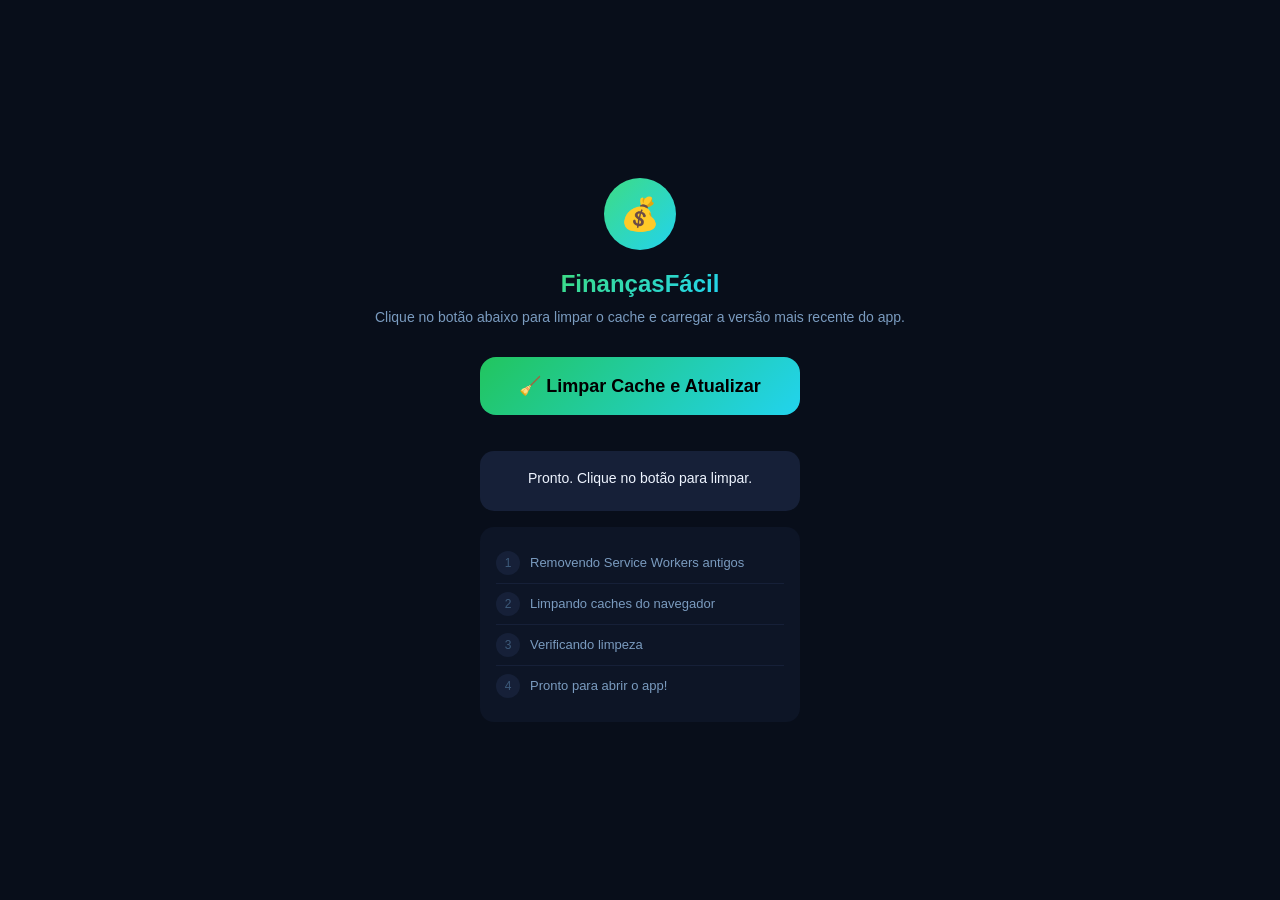
==== limpar.html @ 9d1f77fa "Add files via upload" ====
<!DOCTYPE html>
<html lang="pt-BR">
<head>
<meta charset="UTF-8"/>
<meta name="viewport" content="width=device-width, initial-scale=1.0"/>
<title>Limpar Cache — FinançasFácil</title>
<style>
*{box-sizing:border-box;margin:0;padding:0}
body{font-family:-apple-system,BlinkMacSystemFont,'Segoe UI',sans-serif;background:#080e1a;color:#eef4ff;min-height:100vh;display:flex;flex-direction:column;align-items:center;justify-content:center;padding:24px;text-align:center}
.logo{width:72px;height:72px;background:linear-gradient(135deg,#3ddc84,#22d3ee);border-radius:50%;display:flex;align-items:center;justify-content:center;font-size:32px;margin:0 auto 20px}
h1{font-size:24px;font-weight:800;background:linear-gradient(135deg,#3ddc84,#22d3ee);-webkit-background-clip:text;-webkit-text-fill-color:transparent;margin-bottom:8px}
p{color:#7a9bbf;font-size:14px;line-height:1.6;margin-bottom:28px}
.btn{display:block;width:100%;max-width:320px;background:linear-gradient(135deg,#22c55e,#22d3ee);color:#000;border:none;border-radius:16px;padding:18px;font-size:18px;font-weight:800;cursor:pointer;margin:0 auto 12px;font-family:inherit}
.btn2{display:block;width:100%;max-width:320px;background:transparent;color:#7a9bbf;border:1px solid #1c2d45;border-radius:16px;padding:14px;font-size:14px;cursor:pointer;margin:0 auto;font-family:inherit;text-decoration:none}
.status{margin-top:24px;padding:16px;background:#162038;border-radius:14px;font-size:14px;min-height:60px;max-width:320px;width:100%;line-height:1.6}
.ok{color:#3ddc84}.err{color:#ff6b6b}.wait{color:#fbbf24}
.step{display:flex;align-items:center;gap:10px;padding:8px 0;font-size:13px;color:#7a9bbf;border-bottom:1px solid #162038}
.step:last-child{border-bottom:none}
.step-icon{width:24px;height:24px;border-radius:50%;display:flex;align-items:center;justify-content:center;font-size:12px;flex-shrink:0;background:#162038}
.step-icon.done{background:#0d2a18;color:#3ddc84}
.step-icon.doing{background:#1a2a0d;color:#fbbf24;animation:spin .8s linear infinite}
.step-icon.wait-s{background:#162038;color:#3d5a7a}
@keyframes spin{to{transform:rotate(360deg)}}
.steps-box{max-width:320px;width:100%;background:#0d1526;border-radius:14px;padding:16px;margin-top:16px}
</style>
</head>
<body>

<div class="logo">💰</div>
<h1>FinançasFácil</h1>
<p>Clique no botão abaixo para limpar o cache e carregar a versão mais recente do app.</p>

<button class="btn" onclick="limpar()" id="btnLimpar">🧹 Limpar Cache e Atualizar</button>
<a id="linkApp" class="btn2" href="#" style="display:none">→ Abrir FinançasFácil</a>

<div class="status" id="status">Aguardando...</div>

<div class="steps-box" id="stepsBox">
  <div class="step" id="s1"><div class="step-icon wait-s" id="i1">1</div><span>Removendo Service Workers antigos</span></div>
  <div class="step" id="s2"><div class="step-icon wait-s" id="i2">2</div><span>Limpando caches do navegador</span></div>
  <div class="step" id="s3"><div class="step-icon wait-s" id="i3">3</div><span>Verificando limpeza</span></div>
  <div class="step" id="s4"><div class="step-icon wait-s" id="i4">4</div><span>Pronto para abrir o app!</span></div>
</div>

<script>
// Detect app URL from current location or use default
function getAppUrl(){
  const loc = window.location.href;
  // If this page is in the same repo, app is in same folder
  const base = loc.replace('limpar.html','').replace('limpar','');
  return base + 'index.html';
}

function setStep(n, state, text){
  const icon = document.getElementById('i'+n);
  icon.className = 'step-icon ' + state;
  icon.textContent = state === 'done' ? '✓' : state === 'doing' ? '↻' : n;
  if(text) document.getElementById('status').innerHTML = '<span class="'+( state==='done'?'ok':state==='doing'?'wait':'err')+'">' + text + '</span>';
}

async function limpar(){
  const btn = document.getElementById('btnLimpar');
  btn.disabled = true;
  btn.textContent = '⏳ Limpando...';

  let ok1=false, ok2=false;

  // Step 1: Unregister all service workers
  setStep(1,'doing','Removendo Service Workers...');
  try{
    if('serviceWorker' in navigator){
      const regs = await navigator.serviceWorker.getRegistrations();
      await Promise.all(regs.map(r => r.unregister()));
      ok1 = true;
      setStep(1,'done', regs.length > 0 ? `✅ ${regs.length} Service Worker(s) removido(s)` : '✅ Nenhum SW encontrado (ok)');
    } else {
      setStep(1,'done','✅ Service Worker não suportado (ok)');
      ok1 = true;
    }
  }catch(e){
    setStep(1,'done','⚠️ SW: '+e.message);
    ok1 = true;
  }

  await sleep(400);

  // Step 2: Clear all caches
  setStep(2,'doing','Limpando caches...');
  try{
    if('caches' in window){
      const keys = await caches.keys();
      await Promise.all(keys.map(k => caches.delete(k)));
      ok2 = true;
      setStep(2,'done', keys.length > 0 ? `✅ ${keys.length} cache(s) limpo(s)` : '✅ Cache já estava vazio');
    } else {
      setStep(2,'done','✅ Cache API não disponível (ok)');
      ok2 = true;
    }
  }catch(e){
    setStep(2,'done','⚠️ Cache: '+e.message);
    ok2 = true;
  }

  await sleep(400);

  // Step 3: Verify
  setStep(3,'doing','Verificando...');
  await sleep(500);
  setStep(3,'done','✅ Verificação concluída');

  await sleep(300);

  // Step 4: Done
  setStep(4,'done','✅ Tudo limpo! App pronto.');
  document.getElementById('status').innerHTML = '<span class="ok">🎉 Cache limpo com sucesso!<br>Clique abaixo para abrir o app.</span>';

  btn.style.display = 'none';
  const link = document.getElementById('linkApp');
  link.href = getAppUrl();
  link.style.display = 'block';
  link.textContent = '→ Abrir FinançasFácil agora';
  link.style.background = 'linear-gradient(135deg,#22c55e,#22d3ee)';
  link.style.color = '#000';
  link.style.fontWeight = '800';
  link.style.fontSize = '16px';
  link.style.padding = '16px';
  link.style.borderRadius = '16px';
  link.style.border = 'none';
}

function sleep(ms){ return new Promise(r=>setTimeout(r,ms)); }

// Auto-detect and show app URL
window.addEventListener('load', () => {
  document.getElementById('status').textContent = 'Pronto. Clique no botão para limpar.';
});
</script>
</body>
</html>
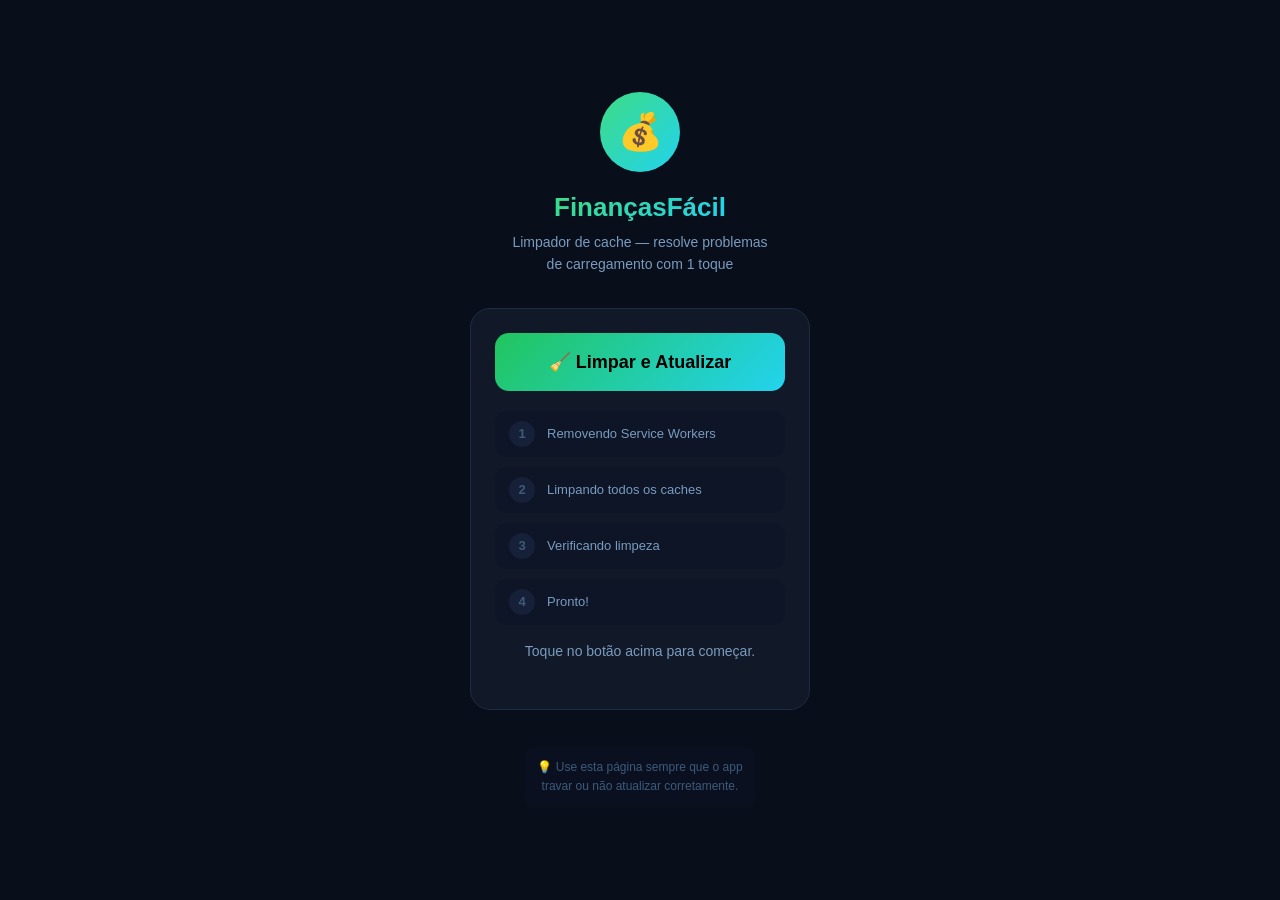
==== commit 6e17e787: "Add files via upload" ====
--- a/limpar.html
+++ b/limpar.html
@@ -6,134 +6,126 @@
 <title>Limpar Cache — FinançasFácil</title>
 <style>
 *{box-sizing:border-box;margin:0;padding:0}
-body{font-family:-apple-system,BlinkMacSystemFont,'Segoe UI',sans-serif;background:#080e1a;color:#eef4ff;min-height:100vh;display:flex;flex-direction:column;align-items:center;justify-content:center;padding:24px;text-align:center}
-.logo{width:72px;height:72px;background:linear-gradient(135deg,#3ddc84,#22d3ee);border-radius:50%;display:flex;align-items:center;justify-content:center;font-size:32px;margin:0 auto 20px}
-h1{font-size:24px;font-weight:800;background:linear-gradient(135deg,#3ddc84,#22d3ee);-webkit-background-clip:text;-webkit-text-fill-color:transparent;margin-bottom:8px}
-p{color:#7a9bbf;font-size:14px;line-height:1.6;margin-bottom:28px}
-.btn{display:block;width:100%;max-width:320px;background:linear-gradient(135deg,#22c55e,#22d3ee);color:#000;border:none;border-radius:16px;padding:18px;font-size:18px;font-weight:800;cursor:pointer;margin:0 auto 12px;font-family:inherit}
-.btn2{display:block;width:100%;max-width:320px;background:transparent;color:#7a9bbf;border:1px solid #1c2d45;border-radius:16px;padding:14px;font-size:14px;cursor:pointer;margin:0 auto;font-family:inherit;text-decoration:none}
-.status{margin-top:24px;padding:16px;background:#162038;border-radius:14px;font-size:14px;min-height:60px;max-width:320px;width:100%;line-height:1.6}
-.ok{color:#3ddc84}.err{color:#ff6b6b}.wait{color:#fbbf24}
-.step{display:flex;align-items:center;gap:10px;padding:8px 0;font-size:13px;color:#7a9bbf;border-bottom:1px solid #162038}
-.step:last-child{border-bottom:none}
-.step-icon{width:24px;height:24px;border-radius:50%;display:flex;align-items:center;justify-content:center;font-size:12px;flex-shrink:0;background:#162038}
-.step-icon.done{background:#0d2a18;color:#3ddc84}
-.step-icon.doing{background:#1a2a0d;color:#fbbf24;animation:spin .8s linear infinite}
-.step-icon.wait-s{background:#162038;color:#3d5a7a}
+body{font-family:-apple-system,BlinkMacSystemFont,'Segoe UI',Roboto,sans-serif;background:#080e1a;color:#eef4ff;min-height:100vh;display:flex;flex-direction:column;align-items:center;justify-content:center;padding:24px;text-align:center}
+.logo{width:80px;height:80px;background:linear-gradient(135deg,#3ddc84,#22d3ee);border-radius:50%;display:flex;align-items:center;justify-content:center;font-size:36px;margin:0 auto 20px;animation:pulse 2s ease infinite}
+@keyframes pulse{0%,100%{transform:scale(1)}50%{transform:scale(1.05)}}
+h1{font-size:26px;font-weight:800;background:linear-gradient(135deg,#3ddc84,#22d3ee);-webkit-background-clip:text;-webkit-text-fill-color:transparent;margin-bottom:8px}
+.sub{color:#7a9bbf;font-size:14px;margin-bottom:32px;line-height:1.6}
+.card{background:#111827;border:1px solid #1c2d45;border-radius:20px;padding:24px;max-width:340px;width:100%;margin-bottom:20px}
+.btn-main{display:block;width:100%;background:linear-gradient(135deg,#22c55e,#22d3ee);color:#000;border:none;border-radius:14px;padding:18px;font-size:18px;font-weight:800;cursor:pointer;font-family:inherit;transition:all .2s;margin-bottom:0}
+.btn-main:active{transform:scale(.97)}
+.btn-main:disabled{opacity:.5;cursor:not-allowed}
+.btn-open{display:none;width:100%;background:linear-gradient(135deg,#22c55e,#22d3ee);color:#000;border:none;border-radius:14px;padding:18px;font-size:18px;font-weight:800;cursor:pointer;font-family:inherit;text-decoration:none;text-align:center;margin-top:12px}
+.steps{margin-top:20px;display:flex;flex-direction:column;gap:10px}
+.step{display:flex;align-items:center;gap:12px;padding:10px 14px;border-radius:12px;background:#0d1526;font-size:13px;color:#7a9bbf;transition:all .3s}
+.step.done{background:#0d2a18;color:#3ddc84}
+.step.active{background:#1a2a0d;color:#fbbf24}
+.step.error{background:#2a0d0d;color:#ff6b6b}
+.si{width:26px;height:26px;border-radius:50%;display:flex;align-items:center;justify-content:center;font-size:13px;font-weight:800;flex-shrink:0;background:#162038;color:#3d5a7a}
+.step.done .si{background:#0d3a20;color:#3ddc84}
+.step.active .si{background:#1a3a0d;color:#fbbf24;animation:spin .6s linear infinite}
 @keyframes spin{to{transform:rotate(360deg)}}
-.steps-box{max-width:320px;width:100%;background:#0d1526;border-radius:14px;padding:16px;margin-top:16px}
+.status-msg{margin-top:16px;font-size:14px;min-height:44px;color:#7a9bbf;line-height:1.5}
+.status-msg.ok{color:#3ddc84}
+.status-msg.err{color:#ff6b6b}
+.tip{font-size:12px;color:#3d5a7a;margin-top:16px;line-height:1.6;padding:12px;background:#0a1020;border-radius:10px}
 </style>
 </head>
 <body>
-
 <div class="logo">💰</div>
 <h1>FinançasFácil</h1>
-<p>Clique no botão abaixo para limpar o cache e carregar a versão mais recente do app.</p>
+<p class="sub">Limpador de cache — resolve problemas<br>de carregamento com 1 toque</p>
 
-<button class="btn" onclick="limpar()" id="btnLimpar">🧹 Limpar Cache e Atualizar</button>
-<a id="linkApp" class="btn2" href="#" style="display:none">→ Abrir FinançasFácil</a>
+<div class="card">
+  <button class="btn-main" id="btnLimpar" onclick="limpar()">🧹 Limpar e Atualizar</button>
+  <a class="btn-open" id="btnAbrir" href="index.html">🚀 Abrir FinançasFácil</a>
 
-<div class="status" id="status">Aguardando...</div>
+  <div class="steps">
+    <div class="step" id="s1"><div class="si" id="i1">1</div><span>Removendo Service Workers</span></div>
+    <div class="step" id="s2"><div class="si" id="i2">2</div><span>Limpando todos os caches</span></div>
+    <div class="step" id="s3"><div class="si" id="i3">3</div><span>Verificando limpeza</span></div>
+    <div class="step" id="s4"><div class="si" id="i4">4</div><span>Pronto!</span></div>
+  </div>
 
-<div class="steps-box" id="stepsBox">
-  <div class="step" id="s1"><div class="step-icon wait-s" id="i1">1</div><span>Removendo Service Workers antigos</span></div>
-  <div class="step" id="s2"><div class="step-icon wait-s" id="i2">2</div><span>Limpando caches do navegador</span></div>
-  <div class="step" id="s3"><div class="step-icon wait-s" id="i3">3</div><span>Verificando limpeza</span></div>
-  <div class="step" id="s4"><div class="step-icon wait-s" id="i4">4</div><span>Pronto para abrir o app!</span></div>
+  <div class="status-msg" id="statusMsg">Toque no botão acima para começar.</div>
+</div>
+
+<div class="tip">
+  💡 Use esta página sempre que o app<br>
+  travar ou não atualizar corretamente.
 </div>
 
 <script>
-// Detect app URL from current location or use default
-function getAppUrl(){
-  const loc = window.location.href;
-  // If this page is in the same repo, app is in same folder
-  const base = loc.replace('limpar.html','').replace('limpar','');
-  return base + 'index.html';
+function sleep(ms){ return new Promise(r=>setTimeout(r,ms)); }
+
+function setStep(n, state){
+  const el=document.getElementById('s'+n);
+  const ic=document.getElementById('i'+n);
+  el.className='step '+state;
+  ic.textContent = state==='done'?'✓' : state==='active'?'↻' : state==='error'?'✕' : n;
 }
 
-function setStep(n, state, text){
-  const icon = document.getElementById('i'+n);
-  icon.className = 'step-icon ' + state;
-  icon.textContent = state === 'done' ? '✓' : state === 'doing' ? '↻' : n;
-  if(text) document.getElementById('status').innerHTML = '<span class="'+( state==='done'?'ok':state==='doing'?'wait':'err')+'">' + text + '</span>';
+function setMsg(msg, cls=''){
+  const el=document.getElementById('statusMsg');
+  el.textContent=msg; el.className='status-msg '+cls;
 }
 
 async function limpar(){
-  const btn = document.getElementById('btnLimpar');
-  btn.disabled = true;
-  btn.textContent = '⏳ Limpando...';
+  const btn=document.getElementById('btnLimpar');
+  btn.disabled=true; btn.textContent='⏳ Limpando...';
+  setMsg('Iniciando limpeza...');
 
-  let ok1=false, ok2=false;
-
-  // Step 1: Unregister all service workers
-  setStep(1,'doing','Removendo Service Workers...');
+  // Step 1: Service Workers
+  setStep(1,'active');
+  setMsg('Removendo Service Workers antigos...');
+  await sleep(300);
   try{
     if('serviceWorker' in navigator){
       const regs = await navigator.serviceWorker.getRegistrations();
-      await Promise.all(regs.map(r => r.unregister()));
-      ok1 = true;
-      setStep(1,'done', regs.length > 0 ? `✅ ${regs.length} Service Worker(s) removido(s)` : '✅ Nenhum SW encontrado (ok)');
+      await Promise.all(regs.map(r=>r.unregister()));
+      setStep(1,'done');
+      setMsg(`Service Workers removidos (${regs.length} encontrado${regs.length!==1?'s':''})`);
     } else {
-      setStep(1,'done','✅ Service Worker não suportado (ok)');
-      ok1 = true;
+      setStep(1,'done');
+      setMsg('Service Worker não disponível (ok)');
     }
-  }catch(e){
-    setStep(1,'done','⚠️ SW: '+e.message);
-    ok1 = true;
-  }
-
+  }catch(e){ setStep(1,'done'); }
   await sleep(400);
 
-  // Step 2: Clear all caches
-  setStep(2,'doing','Limpando caches...');
+  // Step 2: Caches
+  setStep(2,'active');
+  setMsg('Limpando caches do navegador...');
+  await sleep(300);
   try{
     if('caches' in window){
       const keys = await caches.keys();
-      await Promise.all(keys.map(k => caches.delete(k)));
-      ok2 = true;
-      setStep(2,'done', keys.length > 0 ? `✅ ${keys.length} cache(s) limpo(s)` : '✅ Cache já estava vazio');
+      await Promise.all(keys.map(k=>caches.delete(k)));
+      setStep(2,'done');
+      setMsg(`${keys.length} cache${keys.length!==1?'s':''} limpo${keys.length!==1?'s':''}`);
     } else {
-      setStep(2,'done','✅ Cache API não disponível (ok)');
-      ok2 = true;
+      setStep(2,'done');
+      setMsg('Cache API indisponível (ok)');
     }
-  }catch(e){
-    setStep(2,'done','⚠️ Cache: '+e.message);
-    ok2 = true;
-  }
-
+  }catch(e){ setStep(2,'done'); }
   await sleep(400);
 
   // Step 3: Verify
-  setStep(3,'doing','Verificando...');
+  setStep(3,'active');
+  setMsg('Verificando...');
   await sleep(500);
-  setStep(3,'done','✅ Verificação concluída');
-
+  const keysAfter = 'caches' in window ? (await caches.keys()) : [];
+  setStep(3,'done');
+  setMsg(keysAfter.length===0 ? 'Tudo limpo!' : 'Quase lá...');
   await sleep(300);
 
   // Step 4: Done
-  setStep(4,'done','✅ Tudo limpo! App pronto.');
-  document.getElementById('status').innerHTML = '<span class="ok">🎉 Cache limpo com sucesso!<br>Clique abaixo para abrir o app.</span>';
+  setStep(4,'done');
+  setMsg('✅ Cache limpo! Abra o app agora.', 'ok');
 
-  btn.style.display = 'none';
-  const link = document.getElementById('linkApp');
-  link.href = getAppUrl();
-  link.style.display = 'block';
-  link.textContent = '→ Abrir FinançasFácil agora';
-  link.style.background = 'linear-gradient(135deg,#22c55e,#22d3ee)';
-  link.style.color = '#000';
-  link.style.fontWeight = '800';
-  link.style.fontSize = '16px';
-  link.style.padding = '16px';
-  link.style.borderRadius = '16px';
-  link.style.border = 'none';
+  btn.style.display='none';
+  const aBtn=document.getElementById('btnAbrir');
+  aBtn.style.display='block';
 }
-
-function sleep(ms){ return new Promise(r=>setTimeout(r,ms)); }
-
-// Auto-detect and show app URL
-window.addEventListener('load', () => {
-  document.getElementById('status').textContent = 'Pronto. Clique no botão para limpar.';
-});
 </script>
 </body>
 </html>
